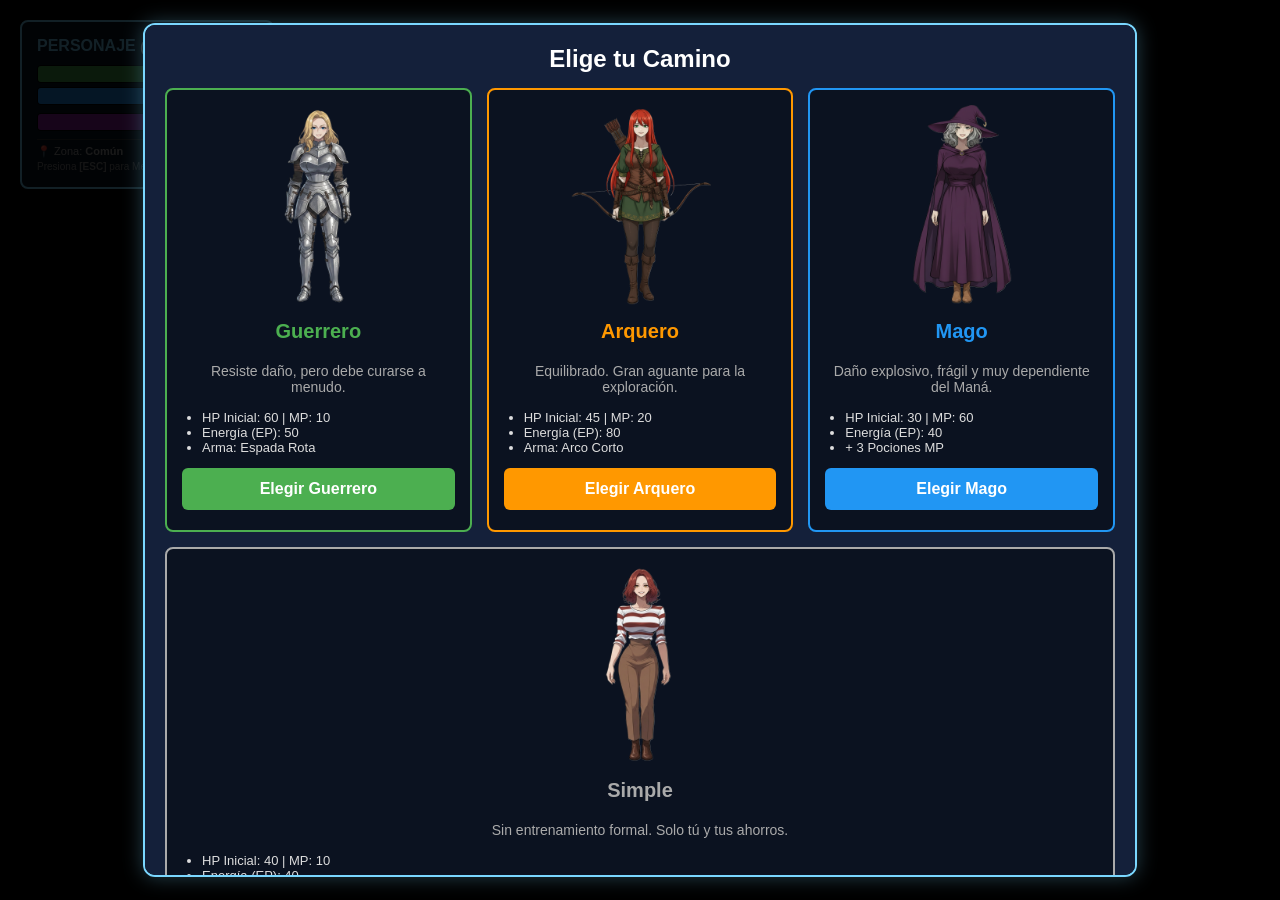
==== index.html @ 09e0833b "codigo" ====
<!DOCTYPE html>
<html lang="es">
<head>
    <meta charset="utf-8" />
    <meta name="viewport" content="width=device-width, initial-scale=1.0, maximum-scale=1.0, user-scalable=no, viewport-fit=cover" />
    <title>Mini RPG - Mundo Inmersivo</title>
    <link rel="stylesheet" href="style.css">
</head>
<body>

<div id="gameContainer">
    
    <div id="mobileControls" class="mobile-only">
        <button id="btnMobileMenu" onclick="toggleMainMenu()">☰ Menú</button>
        <div id="dpad">
            <button class="dpad-btn" id="btnUp">⬆️</button>
            <div class="dpad-mid">
                <button class="dpad-btn" id="btnLeft">⬅️</button>
                <button class="dpad-btn" id="btnRight">➡️</button>
            </div>
            <button class="dpad-btn" id="btnDown">⬇️</button>
        </div>
    </div>

    <div id="map"></div>

    <div id="floatingHud">
        <div class="hud-header">
            <span id="playerClassName">Personaje</span> <span id="playerLevel" style="color:#fff; font-size:12px;">(Lv. 1)</span>
        </div>
        <div class="bar-container">
            <div class="hp-fill" id="playerHpBar"></div>
            <div class="bar-text" id="playerHpText"></div>
        </div>
        <div class="bar-container" style="margin-bottom: 8px;">
            <div class="mp-fill" id="playerMpBar"></div>
            <div class="bar-text" id="playerMpText"></div>
        </div>
        <div class="bar-container" style="margin-bottom: 8px;">
            <div class="ep-fill" id="playerEpBar"></div>
            <div class="bar-text" id="playerEpText"></div>
        </div>
        <div style="font-size: 11px; color: #aaa; border-top: 1px solid #333; padding-top: 5px;">
            📍 Zona: <span id="mapName" style="font-weight: bold;">Común</span>
        </div>
        <div style="font-size: 10px; color: #888; margin-top: 3px;" class="desktop-only">
            Presiona <b>[ESC]</b> para Menú
        </div>
    </div>

    <div id="mainMenuModal" class="modal-overlay">
        <div class="modal-card" style="width: 450px;">
            <h2 style="margin: 0 0 15px 0; color: #fff;">⏸️ Menú Principal</h2>
            
            <div class="menu-section">
                <h3>📊 Estadísticas</h3>
                <div id="menuStats" style="font-size: 14px; line-height: 1.5;"></div>
                <div id="menuEquipment" style="margin-top: 8px; font-size: 13px; border-top: 1px dashed #4a5a80; padding-top: 8px;"></div>
            </div>

            <div class="menu-section">
                <h3>📜 Misión Actual</h3>
                <div id="quest" style="font-size: 13px;">Explora y habla con los NPCs en el mapa.</div>
            </div>

            <div class="menu-section">
                <h3>🎒 Inventario y Uso</h3>
                <div style="display: flex; gap: 5px; flex-wrap: wrap;">
                    <button onclick="usePotion()" style="flex: 1;"><img src="img/items/potion.png" class="icon"> Usar HP</button>
                    <button onclick="useManaPotion()" style="flex: 1; background: #2196f3; color: white;"><img src="img/items/mana_potion.png" class="icon"> Usar MP</button>
                    <button onclick="useEnergyPotion()" style="flex: 1; background: #9c27b0; color: white;"><img src="img/items/energy_potion.png" class="icon" style="filter: hue-rotate(280deg);"> Usar EP</button>
                </div>
                <button class="btn-success" onclick="openInventory()" style="margin-top:5px;">Abrir Inventario Completo</button>
            </div>

            <div class="menu-section">
                <h3>⚙️ Sistema</h3>
                <div style="display: flex; gap: 5px; margin-bottom: 5px; flex-wrap: wrap;">
                    <button class="btn-sys" onclick="saveGame()" style="flex: 1;">💾 Guardar</button>
                    <button class="btn-sys" onclick="loadGameBtn()" style="flex: 1;">📂 Cargar</button>
                </div>
                <div style="display: flex; gap: 5px; margin-bottom: 5px; flex-wrap: wrap;">
                    <button class="btn-sys-alt" onclick="toggleAudio()" id="btnAudio" style="flex: 1;">🔊 Sonido: ON</button>
                    <button class="btn-sys-alt desktop-only" onclick="toggleFullscreen()" style="flex: 1;">🔲 Pantalla Completa</button>
                </div>
                <button class="btn-danger" onclick="resetGame()">🗑️ Borrar Partida</button>
            </div>

            <div class="menu-section">
                <h3>📖 Registro de Eventos</h3>
                <div class="log" id="menuLog" style="height: 60px;">Bienvenido. Un mundo inmenso te aguarda.</div>
            </div>

            <button class="btn-danger" onclick="toggleMainMenu()" style="margin-top: 10px;">❌ Cerrar Menú</button>
        </div>
    </div>

    <div id="classModal" class="modal-overlay" style="z-index: 200;">
        <div class="modal-card" style="width: 950px; max-width: 95vw;">
            <h2 style="margin: 0 0 15px 0; color: #fff; font-size: 24px;">Elige tu Camino</h2>
            <div id="classContainer" style="display: flex; gap: 15px; justify-content: center; flex-wrap: wrap;">
                
                <div class="class-option class-guerrero" onclick="selectClass('Guerrero')" style="flex: 1; min-width: 200px;">
                    <img src="img/player/guerrero_select.png" alt="Guerrero" class="class-img">
                    <h3 style="color: #4caf50; margin-top: 0; font-size: 20px;">Guerrero</h3>
                    <p style="font-size: 14px; color: #aaa; margin-bottom: 15px;">Resiste daño, pero debe curarse a menudo.</p>
                    <ul style="text-align: left; font-size: 13px; color: #ddd; padding-left: 20px;">
                        <li>HP Inicial: 60 | MP: 10</li>
                        <li>Energía (EP): 50</li>
                        <li>Arma: Espada Rota</li>
                    </ul>
                    <button style="background: #4caf50; color: white; width: 100%; margin-top: 10px; font-size: 16px; padding: 12px;">Elegir Guerrero</button>
                </div>
                
                <div class="class-option class-arquero" onclick="selectClass('Arquero')" style="flex: 1; min-width: 200px;">
                    <img src="img/player/arquero_select.png" alt="Arquero" class="class-img">
                    <h3 style="color: #ff9800; margin-top: 0; font-size: 20px;">Arquero</h3>
                    <p style="font-size: 14px; color: #aaa; margin-bottom: 15px;">Equilibrado. Gran aguante para la exploración.</p>
                    <ul style="text-align: left; font-size: 13px; color: #ddd; padding-left: 20px;">
                        <li>HP Inicial: 45 | MP: 20</li>
                        <li>Energía (EP): 80</li>
                        <li>Arma: Arco Corto</li>
                    </ul>
                    <button style="background: #ff9800; color: white; width: 100%; margin-top: 10px; font-size: 16px; padding: 12px;">Elegir Arquero</button>
                </div>

                <div class="class-option class-mago" onclick="selectClass('Mago')" style="flex: 1; min-width: 200px;">
                    <img src="img/player/mago_select.png" alt="Mago" class="class-img">
                    <h3 style="color: #2196f3; margin-top: 0; font-size: 20px;">Mago</h3>
                    <p style="font-size: 14px; color: #aaa; margin-bottom: 15px;">Daño explosivo, frágil y muy dependiente del Maná.</p>
                    <ul style="text-align: left; font-size: 13px; color: #ddd; padding-left: 20px;">
                        <li>HP Inicial: 30 | MP: 60</li>
                        <li>Energía (EP): 40</li>
                        <li>+ 3 Pociones MP</li>
                    </ul>
                    <button style="background: #2196f3; color: white; width: 100%; margin-top: 10px; font-size: 16px; padding: 12px;">Elegir Mago</button>
                </div>

                <div class="class-option class-simple" onclick="selectClass('Simple')" style="flex: 1; min-width: 200px;">
                    <img src="img/player/simple_select.png" alt="Simple" class="class-img">
                    <h3 style="color: #aaaaaa; margin-top: 0; font-size: 20px;">Simple</h3>
                    <p style="font-size: 14px; color: #aaa; margin-bottom: 15px;">Sin entrenamiento formal. Solo tú y tus ahorros.</p>
                    <ul style="text-align: left; font-size: 13px; color: #ddd; padding-left: 20px;">
                        <li>HP Inicial: 40 | MP: 10</li>
                        <li>Energía (EP): 40</li>
                        <li>Ventaja: +100 Oro Inicial</li>
                        <li>Sin arma equipada</li>
                    </ul>
                    <button style="background: #aaaaaa; color: #000; width: 100%; margin-top: 10px; font-size: 16px; padding: 12px;">Elegir Simple</button>
                </div>

            </div>
        </div>
    </div>

    <div id="npcModal" class="modal-overlay" style="z-index: 1010;">
        <div class="modal-card" style="width: 450px;">
            <h2 id="npcName" style="margin: 0 0 15px 0; color: #fff; font-size: 24px;">NPC Nombre</h2>
            <div id="npcIcon" style="text-align: center; margin-bottom: 15px;"></div>
            <div class="npc-dialog-box"><p id="npcDialog" style="margin: 0; font-size: 16px; color: #ddd; font-style: italic;">"Cargando diálogo..."</p></div>
            <div style="background: #101a2b; padding: 15px; border-radius: 6px; margin-bottom: 15px; font-size: 14px; border-left: 3px solid #ffeb3b; text-align: left;">
                <b style="color: #ffeb3b;">Nueva Tarea:</b><br><span id="npcQuestDetail">Detalle de la misión generada.</span>
            </div>
            <div style="display: flex; gap: 10px; flex-wrap: wrap;">
                <button class="btn-success" onclick="acceptNPCQuest()" style="flex: 1; padding: 12px; font-size: 14px;">✔️ Aceptar Misión</button>
                <button class="btn-danger" onclick="closeNPCModal()" style="flex: 1; padding: 12px; font-size: 14px;">❌ Rechazar</button>
            </div>
        </div>
    </div>

    <div id="combatModal" class="modal-overlay" style="z-index: 1000;">
        <div class="modal-card" id="combatCard">
            <div id="combatContainer" style="display: flex; justify-content: space-between; align-items: center; margin-bottom: 15px;">
                
                <div class="combat-entity" style="width: 40%; text-align: center; background: #0b1220; padding: 15px; border-radius: 8px; border: 2px solid var(--accent);">
                    <h3 id="combatPlayerName" style="margin: 0 0 10px 0; color: var(--accent); text-transform: uppercase; font-size: 20px;">Héroe</h3>
                    <img id="combatPlayerImg" src="" class="combat-img">
                    <div class="bar-container" style="height: 20px;">
                        <div class="hp-fill" id="combatPlayerHpBar"></div>
                        <div class="bar-text" id="combatPlayerHpText" style="line-height: 20px; font-size: 13px;"></div>
                    </div>
                    <div class="bar-container" style="height: 20px; margin-top: 8px;">
                        <div class="mp-fill" id="combatPlayerMpBar"></div>
                        <div class="bar-text" id="combatPlayerMpText" style="line-height: 20px; font-size: 13px;"></div>
                    </div>
                    <div class="bar-container" style="height: 20px; margin-top: 8px;">
                        <div class="ep-fill" id="combatPlayerEpBar"></div>
                        <div class="bar-text" id="combatPlayerEpText" style="line-height: 20px; font-size: 13px;"></div>
                    </div>
                </div>

                <div class="combat-vs" style="font-size: 40px; font-weight: 900; color: #ffeb3b; text-shadow: 0 0 15px #f44336, 0 0 5px #000; width: 15%; text-align: center;">VS</div>

                <div class="combat-entity" style="width: 40%; text-align: center; background: #0b1220; padding: 15px; border-radius: 8px; border: 2px solid #f44336;">
                    <h3 id="modalName" style="margin: 0 0 10px 0; color: #f44336; text-transform: uppercase; font-size: 20px;">Enemigo</h3>
                    <img id="modalImg" src="" class="combat-img">
                    <div class="bar-container" style="height: 20px;">
                        <div class="hp-fill" id="enemyHpBar"></div>
                        <div class="bar-text" id="enemyHpText" style="line-height: 20px; font-size: 13px;"></div>
                    </div>
                    <div style="margin-top: 10px; font-size: 15px; color: #ccc; font-weight: bold;">
                        Atk: <span id="enemyAtk"></span> | Def: <span id="enemyDef"></span>
                    </div>
                    <div style="margin-top: 5px; font-size: 13px; color: #ffeb3b; min-height: 18px;" id="enemyTraitDisplay"></div>
                </div>
            </div>

            <div style="height: 80px; font-size: 14px; color: #fff; margin-bottom: 15px; background: #000; padding: 10px; border-radius: 6px; border: 1px solid #333; overflow-y: auto; text-align: left; line-height: 1.5;" id="modalLog"></div>
            
            <div id="combatActions" class="combat-actions" style="gap: 10px;"></div>

        </div>
    </div>

    <div id="shopModal" class="modal-overlay" style="z-index: 1010;">
        <div class="modal-card" style="width: 700px; max-width: 95vw;">
            <h2 style="margin: 0 0 15px 0; color: #fff;">🏪 Mercader <span id="shopTier"></span></h2>
            
            <div class="shop-tabs">
                <button id="tabBuy" onclick="switchShopTab('buy')" class="active-tab">Comprar</button>
                <button id="tabSell" onclick="switchShopTab('sell')">Vender Botín</button>
            </div>

            <div id="shopContentBuy" class="large-item-grid" style="max-height: 50vh; overflow-y: auto; margin-bottom: 15px; padding-right: 5px;"></div>
            <div id="shopContentSell" class="large-item-grid" style="max-height: 50vh; overflow-y: auto; margin-bottom: 15px; display: none; padding-right: 5px;"></div>
            
            <button class="btn-danger" onclick="closeShop()">Salir de la tienda</button>
        </div>
    </div>

    <div id="invModal" class="modal-overlay" style="z-index: 1020;">
        <div class="modal-card" style="width: 700px; max-width: 95vw;">
            <h2 style="margin: 0 0 15px 0; color: #fff;">🎒 Inventario</h2>
            
            <div id="invContainer" style="display: flex; gap: 15px; text-align: left; flex-direction: column;">
                <div style="background: #0b1220; padding: 12px; border-radius: 8px; border: 1px solid #14203a;">
                    <h3 style="color:var(--accent); margin-top:0; font-size:16px;">🗡️ Equipado</h3>
                    <div id="invEquipped" class="large-item-grid"></div>
                </div>
                
                <div style="background: #0b1220; padding: 12px; border-radius: 8px; border: 1px solid #14203a;">
                    <h3 style="color:var(--accent); margin-top:0; font-size:16px;">📦 En Mochila</h3>
                    <div id="invBag" class="large-item-grid" style="max-height: 40vh; overflow-y: auto; padding-right: 5px;"></div>
                </div>
            </div>

            <button class="btn-danger" onclick="closeInventory()" style="margin-top: 15px;">Cerrar Inventario</button>
        </div>
    </div>

</div>

<script src="script.js"></script>
</body>
</html>
---- style.css ----
:root { --bg: #000; --panel: #0f1a2a; --accent: #7ad7ff; --text: #e6f2ff; }
body { margin: 0; padding: 0; font-family: 'Segoe UI', Tahoma, Geneva, Verdana, sans-serif; background: var(--bg); color: var(--text); overflow: hidden; height: 100vh; height: calc(var(--vh, 1vh) * 100); }

#gameContainer { position: relative; width: 100vw; height: 100vh; height: calc(var(--vh, 1vh) * 100); background: #000; overflow: hidden; }

#map { display: grid; gap: 2px; background: #000; width: 100%; height: 100%; overflow: hidden; scroll-behavior: smooth; align-content: start; justify-content: start; }

#floatingHud { position: absolute; top: 20px; left: 20px; background: rgba(15, 26, 42, 0.85); padding: 15px; border-radius: 8px; border: 2px solid var(--accent); width: 220px; z-index: 10; box-shadow: 0 4px 15px rgba(0,0,0,0.8); pointer-events: none; }
.hud-header { color: var(--accent); font-weight: bold; margin-bottom: 10px; font-size: 16px; text-transform: uppercase; }

/* Ocultamos esto porque ya no lo usamos (se reemplaza por NPCs en el mapa) */
#contextActionBar { display: none !important; }

.menu-section { background: #0b1220; padding: 12px; border-radius: 6px; margin-bottom: 10px; text-align: left; }
.menu-section h3 { margin: 0 0 10px 0; color: var(--accent); font-size: 14px; border-bottom: 1px solid #14203a; padding-bottom: 5px; }

.tile { width: 512px; height: 512px; border-radius: 8px; display: flex; align-items: center; justify-content: center; position: relative; transition: background-color 0.2s; }
.tile img { width: 100%; height: 100%; object-fit: contain; image-rendering: pixelated; display: block; z-index: 2; cursor: pointer; }

.grass { background-image: url('img/tiles/tile_grass.png'); background-color: #184b20; background-size: cover; image-rendering: pixelated; }
.water { background-image: url('img/tiles/tile_water.png'); background-color: #10304a; background-size: cover; image-rendering: pixelated; }
.path { background-image: url('img/tiles/tile_path.png'); background-color: #5d4037; background-size: cover; image-rendering: pixelated; }
.wall { background-image: url('img/tiles/tile_wall.png'), url('img/tiles/tile_grass.png'); background-color: #444; background-size: cover; image-rendering: pixelated; }
.gate { background-image: url('img/tiles/tile_wall.png'); background-color: #9c27b0; filter: hue-rotate(280deg) brightness(1.5); background-size: cover; image-rendering: pixelated; box-shadow: 0 0 15px #9c27b0 inset; }

.city { background-color: #4a5a80; background-image: url('img/tiles/tile_city.png'), url('img/tiles/tile_path.png'); background-size: 200% 200%, cover; image-rendering: pixelated; border-radius: 0; }
.city-tl { background-position: 0% 0%, center; }
.city-tr { background-position: 100% 0%, center; }
.city-bl { background-position: 0% 100%, center; }
.city-br { background-position: 100% 100%, center; }

.fog { background: #03070d !important; background-image: none !important; box-shadow: inset 0 0 8px rgba(0,0,0,0.8) !important; border: 1px solid #060a12; pointer-events: none; }

.color-comun { color: #aaaaaa; } .color-pococomun { color: #4caf50; } .color-raro { color: #2196f3; }
.color-epico { color: #9c27b0; } .color-legendario { color: #ff9800; } .color-mitico { color: #ffeb3b; }

button { width: 100%; background: var(--accent); border: none; padding: 8px; border-radius: 6px; cursor: pointer; font-weight: bold; color: #05101f; margin-bottom: 5px; transition: 0.2s; display: flex; align-items: center; justify-content: center; gap: 6px; }
button:hover:not(:disabled) { filter: brightness(1.2); }
button:disabled { background: #334; color: #667; cursor: not-allowed; opacity: 0.6; }
.btn-sys { background: #4a5a80; color: white; }
.btn-sys-alt { background: #5a7090; color: white; }
.btn-danger { background: #e55353; color: white; }
.btn-magic { background: #ab47bc; color: white; }
.btn-success { background: #4caf50; color: white; }
.btn-skill { background: #ff9800; color: white; } /* NUEVO: Para habilidades que gastan EP */

.log { height: 80px; overflow-y: auto; background: #000; padding: 8px; font-size: 12px; border-radius: 6px; color: #aaa; }
.stat-bonus { color: #4caf50; font-weight: bold; }
.stat-magic { color: #2196f3; font-weight: bold; }
.icon { width: 16px; height: 16px; object-fit: contain; image-rendering: pixelated; vertical-align: middle; }

.bar-container { width: 100%; height: 16px; background: #223; border-radius: 4px; overflow: hidden; border: 1px solid #000; position: relative; margin-top: 4px; }
.hp-fill { height: 100%; background: #4caf50; transition: width 0.3s ease, background-color 0.3s ease; }
.mp-fill { height: 100%; background: #2196f3; transition: width 0.3s ease; }
.ep-fill { height: 100%; background: #9c27b0; transition: width 0.3s ease; } 
.bar-text { position: absolute; width: 100%; text-align: center; top: 0; left: 0; font-size: 11px; font-weight: bold; color: white; line-height: 16px; text-shadow: 1px 1px 2px #000; }

.modal-overlay { position: fixed; top: 0; left: 0; width: 100vw; height: 100vh; height: calc(var(--vh, 1vh) * 100); background: rgba(0,0,0,0.85); display: none; align-items: center; justify-content: center; z-index: 100; overflow: hidden; }
.modal-card { background: #14203a; padding: 20px; border-radius: 12px; text-align: center; width: 320px; max-height: 90vh; overflow-y: auto; border: 2px solid var(--accent); box-shadow: 0 0 20px rgba(122, 215, 255, 0.3); }

.npc-dialog-box { background: #0b1220; border: 1px solid #4a5a80; padding: 15px; border-radius: 8px; text-align: left; margin-bottom: 15px; position: relative; }
.npc-dialog-box::before { content: ''; position: absolute; top: -10px; left: 20px; border-width: 0 10px 10px 10px; border-style: solid; border-color: transparent transparent #0b1220 transparent; }

.shop-item { background: #0b1220; padding: 8px; margin-bottom: 8px; border-radius: 6px; text-align: left; font-size: 13px; display: flex; justify-content: space-between; align-items: center;}
.shop-item button { width: auto; padding: 5px 10px; margin: 0; font-size: 12px; }

/* ================== CUADRÍCULA DE ÍCONOS GRANDES ================== */
.large-item-grid {
    display: grid;
    grid-template-columns: repeat(auto-fill, minmax(140px, 1fr));
    gap: 15px;
    align-items: stretch;
}

.large-item-grid h4, .large-item-grid p {
    grid-column: 1 / -1;
}

.large-item-grid .shop-item {
    flex-direction: column;
    justify-content: space-between;
    align-items: center;
    text-align: center;
    margin-bottom: 0; 
    padding: 15px;
    border: 1px solid #1a2a45;
    transition: transform 0.2s, border-color 0.2s, box-shadow 0.2s;
}

.large-item-grid .shop-item:hover {
    transform: translateY(-3px);
    border-color: var(--accent);
    box-shadow: 0 5px 15px rgba(122, 215, 255, 0.2);
}

.large-item-grid .shop-item > div {
    display: flex;
    flex-direction: column;
    align-items: center;
    width: 100%;
}

.large-item-grid .shop-item img.icon {
    width: 72px;
    height: 72px;
    margin-bottom: 12px;
    filter: drop-shadow(0 4px 5px rgba(0,0,0,0.8));
}

.large-item-grid .shop-item button {
    width: 100%;
    margin-top: 12px;
    padding: 10px;
    font-size: 14px;
}
/* ===================================================================== */

.combat-actions { display: grid; grid-template-columns: 1fr 1fr; gap: 10px; margin-top: 10px; }
.combat-actions button { margin-bottom: 0; font-size: 16px; padding: 12px; }

/* ================== PESTAÑAS DE TIENDA ================== */
.shop-tabs { display: flex; gap: 5px; margin-bottom: 15px; }
.shop-tabs button { background: #14203a; color: #888; width: 50%; font-size: 14px; padding: 10px; border-radius: 6px; box-shadow: inset 0 0 5px #000; margin-bottom: 0;}
.shop-tabs button.active-tab { background: var(--accent); color: #05101f; box-shadow: none; }

::-webkit-scrollbar { width: 10px; height: 10px; }
::-webkit-scrollbar-track { background: #0b1220; border-radius: 4px; }
::-webkit-scrollbar-thumb { background: #4a5a80; border-radius: 4px; }
::-webkit-scrollbar-thumb:hover { background: var(--accent); }

@keyframes flashDamage { 0% { filter: brightness(1); transform: scale(1); } 50% { filter: brightness(0.5) sepia(1) hue-rotate(-50deg) saturate(5); transform: scale(0.9); } 100% { filter: brightness(1); transform: scale(1); } }
@keyframes flashHeal { 0% { filter: brightness(1); transform: scale(1); } 50% { filter: brightness(1.5) sepia(1) hue-rotate(90deg) saturate(5); transform: scale(1.1); } 100% { filter: brightness(1); transform: scale(1); } }
@keyframes shakeScreen { 0% { transform: translate(1px, 1px) rotate(0deg); } 20% { transform: translate(-3px, 0px) rotate(1deg); } 40% { transform: translate(3px, 2px) rotate(0deg); } 60% { transform: translate(-3px, 1px) rotate(0deg); } 80% { transform: translate(-1px, -1px) rotate(1deg); } 100% { transform: translate(0px, 0px) rotate(0deg); } }

.anim-damage { animation: flashDamage 0.3s ease; }
.anim-heal { animation: flashHeal 0.4s ease; }
.anim-shake { animation: shakeScreen 0.3s ease; }

.class-option { background: #0b1220; padding: 15px; border-radius: 8px; flex: 1; text-align: center; cursor: pointer; transition: 0.2s; border: 2px solid transparent; }
.class-option:hover { transform: translateY(-5px); box-shadow: 0 5px 15px rgba(0,0,0,0.5); }
.class-guerrero { border-color: #4caf50; }
.class-arquero { border-color: #ff9800; } 
.class-mago { border-color: #2196f3; }
.class-simple { border-color: #aaaaaa; } 

#combatCard { width: 950px; }

.class-img, .combat-img {
    width: 100% !important;
    max-width: 200px !important;  
    height: 200px !important;     
    object-fit: contain !important; 
    display: block !important;
    margin: 0 auto 15px auto !important;
    image-rendering: auto !important; 
    transition: transform 0.1s;
}

#npcIcon img {
    width: 100% !important;
    max-width: 180px !important;
    height: 180px !important;
    object-fit: contain !important;
}

/* =========================================
   ADAPTACIÓN RESPONSIVE Y MÓVIL
   ========================================= */
.mobile-only { display: none; }

@media (max-width: 768px) {
    .mobile-only { display: block; }
    .desktop-only { display: none !important; }

    .class-img, .combat-img { max-width: 120px !important; height: 120px !important; }
    #npcIcon img { max-width: 120px !important; height: 120px !important; }

    #dpad {
        position: absolute; bottom: 70px; right: 40px;  
        display: flex; flex-direction: column; align-items: center; z-index: 50;
    }
    .dpad-mid { display: flex; gap: 60px; margin: 8px 0; }
    .dpad-btn {
        width: 60px; height: 60px; border-radius: 50%;
        background: rgba(15, 26, 42, 0.85); border: 2px solid var(--accent);
        font-size: 28px; display: flex; justify-content: center; align-items: center;
        padding: 0; margin: 0; box-shadow: 0 4px 10px rgba(0,0,0,0.8);
        backdrop-filter: blur(3px); color: white; touch-action: manipulation;
    }
    .dpad-btn:active { background: rgba(122, 215, 255, 0.5); transform: scale(0.95); }

    #btnMobileMenu {
        position: absolute; top: 20px; right: 20px; z-index: 50; width: auto;
        padding: 12px 18px; background: rgba(15, 26, 42, 0.9); border: 2px solid var(--accent);
        border-radius: 8px; color: var(--accent); font-weight: bold;
        box-shadow: 0 4px 15px rgba(0,0,0,0.8); font-size: 16px; margin: 0;
    }

    #floatingHud {
        transform: scale(0.8); transform-origin: top left;
        top: 15px; left: 15px; width: 190px;
    }

    .modal-card { width: 95% !important; padding: 15px; }
    #classContainer { flex-direction: column !important; gap: 10px; }
    .class-option { padding: 10px; }

    #combatContainer { flex-direction: column !important; gap: 10px; }
    .combat-entity { width: 100% !important; padding: 10px !important; box-sizing: border-box; }
    .combat-vs { font-size: 24px !important; margin: 5px 0 !important; }
    
    .combat-actions { grid-template-columns: 1fr; gap: 8px; }
    .combat-actions button { font-size: 16px; padding: 15px; }

    #invContainer:not(.large-item-grid) { flex-direction: column !important; }
    
    .shop-item:not(.large-item-grid .shop-item) {
        flex-direction: column; align-items: flex-start; gap: 8px;
    }
    .shop-item:not(.large-item-grid .shop-item) button { width: 100%; padding: 10px; }
}
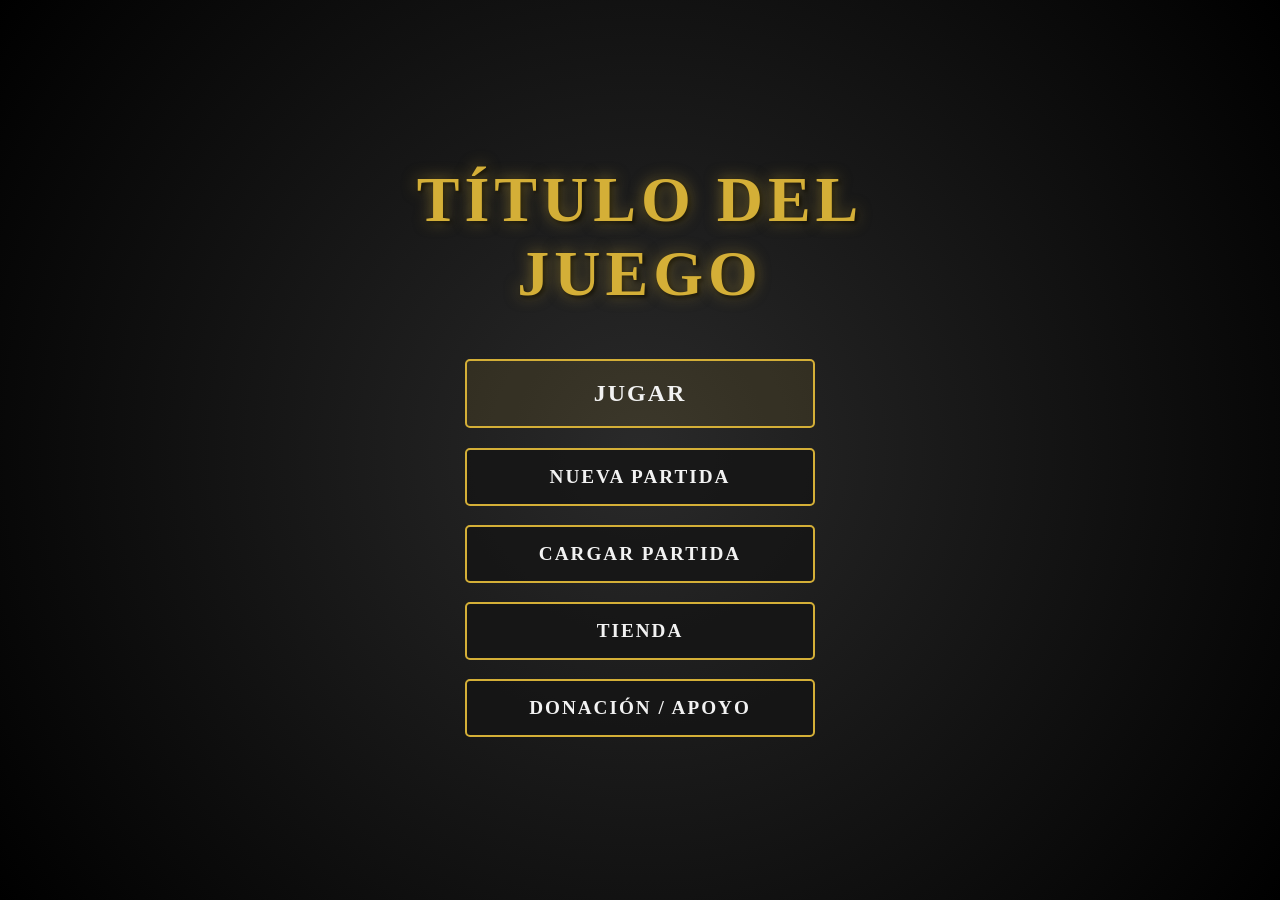
==== commit 2de7af87: "landing page" ====
--- a/index.html
+++ b/index.html
@@ -1,255 +1,80 @@
 <!DOCTYPE html>
 <html lang="es">
 <head>
-    <meta charset="utf-8" />
-    <meta name="viewport" content="width=device-width, initial-scale=1.0, maximum-scale=1.0, user-scalable=no, viewport-fit=cover" />
-    <title>Mini RPG - Mundo Inmersivo</title>
-    <link rel="stylesheet" href="style.css">
+    <meta charset="UTF-8">
+    <meta name="viewport" content="width=device-width, initial-scale=1.0">
+    <title>Menú Principal - RPG</title>
+    <link rel="stylesheet" href="landing.css">
 </head>
 <body>
+    <main class="main-menu-container">
+        <header class="menu-header">
+            <h1 class="game-title">TÍTULO DEL JUEGO</h1>
+        </header>
 
-<div id="gameContainer">
-    
-    <div id="mobileControls" class="mobile-only">
-        <button id="btnMobileMenu" onclick="toggleMainMenu()">☰ Menú</button>
-        <div id="dpad">
-            <button class="dpad-btn" id="btnUp">⬆️</button>
-            <div class="dpad-mid">
-                <button class="dpad-btn" id="btnLeft">⬅️</button>
-                <button class="dpad-btn" id="btnRight">➡️</button>
-            </div>
-            <button class="dpad-btn" id="btnDown">⬇️</button>
-        </div>
-    </div>
+        <nav class="menu-buttons">
+            <button id="btn-jugar" class="btn primary-btn">JUGAR</button>
+            <button id="btn-nueva-partida" class="btn">NUEVA PARTIDA</button>
+            <button id="btn-cargar-partida" class="btn">CARGAR PARTIDA</button>
+            <button id="btn-tienda" class="btn">TIENDA</button>
+            
+            <a href="https://link.mercadopago.com/MIJUEGO" target="_blank" class="btn link-btn">DONACIÓN / APOYO</a>
+        </nav>
+    </main>
 
-    <div id="map"></div>
-
-    <div id="floatingHud">
-        <div class="hud-header">
-            <span id="playerClassName">Personaje</span> <span id="playerLevel" style="color:#fff; font-size:12px;">(Lv. 1)</span>
-        </div>
-        <div class="bar-container">
-            <div class="hp-fill" id="playerHpBar"></div>
-            <div class="bar-text" id="playerHpText"></div>
-        </div>
-        <div class="bar-container" style="margin-bottom: 8px;">
-            <div class="mp-fill" id="playerMpBar"></div>
-            <div class="bar-text" id="playerMpText"></div>
-        </div>
-        <div class="bar-container" style="margin-bottom: 8px;">
-            <div class="ep-fill" id="playerEpBar"></div>
-            <div class="bar-text" id="playerEpText"></div>
-        </div>
-        <div style="font-size: 11px; color: #aaa; border-top: 1px solid #333; padding-top: 5px;">
-            📍 Zona: <span id="mapName" style="font-weight: bold;">Común</span>
-        </div>
-        <div style="font-size: 10px; color: #888; margin-top: 3px;" class="desktop-only">
-            Presiona <b>[ESC]</b> para Menú
-        </div>
-    </div>
-
-    <div id="mainMenuModal" class="modal-overlay">
-        <div class="modal-card" style="width: 450px;">
-            <h2 style="margin: 0 0 15px 0; color: #fff;">⏸️ Menú Principal</h2>
+    <div id="modal-cargar" class="modal hidden">
+        <div class="modal-content">
+            <h2>Cargar Partida</h2>
+            <p>Sube tu archivo JSON de guardado para continuar tu aventura.</p>
             
-            <div class="menu-section">
-                <h3>📊 Estadísticas</h3>
-                <div id="menuStats" style="font-size: 14px; line-height: 1.5;"></div>
-                <div id="menuEquipment" style="margin-top: 8px; font-size: 13px; border-top: 1px dashed #4a5a80; padding-top: 8px;"></div>
+            <div class="upload-container">
+                <input type="file" id="input-archivo-partida" accept=".json">
             </div>
 
-            <div class="menu-section">
-                <h3>📜 Misión Actual</h3>
-                <div id="quest" style="font-size: 13px;">Explora y habla con los NPCs en el mapa.</div>
-            </div>
-
-            <div class="menu-section">
-                <h3>🎒 Inventario y Uso</h3>
-                <div style="display: flex; gap: 5px; flex-wrap: wrap;">
-                    <button onclick="usePotion()" style="flex: 1;"><img src="img/items/potion.png" class="icon"> Usar HP</button>
-                    <button onclick="useManaPotion()" style="flex: 1; background: #2196f3; color: white;"><img src="img/items/mana_potion.png" class="icon"> Usar MP</button>
-                    <button onclick="useEnergyPotion()" style="flex: 1; background: #9c27b0; color: white;"><img src="img/items/energy_potion.png" class="icon" style="filter: hue-rotate(280deg);"> Usar EP</button>
-                </div>
-                <button class="btn-success" onclick="openInventory()" style="margin-top:5px;">Abrir Inventario Completo</button>
-            </div>
-
-            <div class="menu-section">
-                <h3>⚙️ Sistema</h3>
-                <div style="display: flex; gap: 5px; margin-bottom: 5px; flex-wrap: wrap;">
-                    <button class="btn-sys" onclick="saveGame()" style="flex: 1;">💾 Guardar</button>
-                    <button class="btn-sys" onclick="loadGameBtn()" style="flex: 1;">📂 Cargar</button>
-                </div>
-                <div style="display: flex; gap: 5px; margin-bottom: 5px; flex-wrap: wrap;">
-                    <button class="btn-sys-alt" onclick="toggleAudio()" id="btnAudio" style="flex: 1;">🔊 Sonido: ON</button>
-                    <button class="btn-sys-alt desktop-only" onclick="toggleFullscreen()" style="flex: 1;">🔲 Pantalla Completa</button>
-                </div>
-                <button class="btn-danger" onclick="resetGame()">🗑️ Borrar Partida</button>
-            </div>
-
-            <div class="menu-section">
-                <h3>📖 Registro de Eventos</h3>
-                <div class="log" id="menuLog" style="height: 60px;">Bienvenido. Un mundo inmenso te aguarda.</div>
-            </div>
-
-            <button class="btn-danger" onclick="toggleMainMenu()" style="margin-top: 10px;">❌ Cerrar Menú</button>
-        </div>
-    </div>
-
-    <div id="classModal" class="modal-overlay" style="z-index: 200;">
-        <div class="modal-card" style="width: 950px; max-width: 95vw;">
-            <h2 style="margin: 0 0 15px 0; color: #fff; font-size: 24px;">Elige tu Camino</h2>
-            <div id="classContainer" style="display: flex; gap: 15px; justify-content: center; flex-wrap: wrap;">
-                
-                <div class="class-option class-guerrero" onclick="selectClass('Guerrero')" style="flex: 1; min-width: 200px;">
-                    <img src="img/player/guerrero_select.png" alt="Guerrero" class="class-img">
-                    <h3 style="color: #4caf50; margin-top: 0; font-size: 20px;">Guerrero</h3>
-                    <p style="font-size: 14px; color: #aaa; margin-bottom: 15px;">Resiste daño, pero debe curarse a menudo.</p>
-                    <ul style="text-align: left; font-size: 13px; color: #ddd; padding-left: 20px;">
-                        <li>HP Inicial: 60 | MP: 10</li>
-                        <li>Energía (EP): 50</li>
-                        <li>Arma: Espada Rota</li>
-                    </ul>
-                    <button style="background: #4caf50; color: white; width: 100%; margin-top: 10px; font-size: 16px; padding: 12px;">Elegir Guerrero</button>
-                </div>
-                
-                <div class="class-option class-arquero" onclick="selectClass('Arquero')" style="flex: 1; min-width: 200px;">
-                    <img src="img/player/arquero_select.png" alt="Arquero" class="class-img">
-                    <h3 style="color: #ff9800; margin-top: 0; font-size: 20px;">Arquero</h3>
-                    <p style="font-size: 14px; color: #aaa; margin-bottom: 15px;">Equilibrado. Gran aguante para la exploración.</p>
-                    <ul style="text-align: left; font-size: 13px; color: #ddd; padding-left: 20px;">
-                        <li>HP Inicial: 45 | MP: 20</li>
-                        <li>Energía (EP): 80</li>
-                        <li>Arma: Arco Corto</li>
-                    </ul>
-                    <button style="background: #ff9800; color: white; width: 100%; margin-top: 10px; font-size: 16px; padding: 12px;">Elegir Arquero</button>
-                </div>
-
-                <div class="class-option class-mago" onclick="selectClass('Mago')" style="flex: 1; min-width: 200px;">
-                    <img src="img/player/mago_select.png" alt="Mago" class="class-img">
-                    <h3 style="color: #2196f3; margin-top: 0; font-size: 20px;">Mago</h3>
-                    <p style="font-size: 14px; color: #aaa; margin-bottom: 15px;">Daño explosivo, frágil y muy dependiente del Maná.</p>
-                    <ul style="text-align: left; font-size: 13px; color: #ddd; padding-left: 20px;">
-                        <li>HP Inicial: 30 | MP: 60</li>
-                        <li>Energía (EP): 40</li>
-                        <li>+ 3 Pociones MP</li>
-                    </ul>
-                    <button style="background: #2196f3; color: white; width: 100%; margin-top: 10px; font-size: 16px; padding: 12px;">Elegir Mago</button>
-                </div>
-
-                <div class="class-option class-simple" onclick="selectClass('Simple')" style="flex: 1; min-width: 200px;">
-                    <img src="img/player/simple_select.png" alt="Simple" class="class-img">
-                    <h3 style="color: #aaaaaa; margin-top: 0; font-size: 20px;">Simple</h3>
-                    <p style="font-size: 14px; color: #aaa; margin-bottom: 15px;">Sin entrenamiento formal. Solo tú y tus ahorros.</p>
-                    <ul style="text-align: left; font-size: 13px; color: #ddd; padding-left: 20px;">
-                        <li>HP Inicial: 40 | MP: 10</li>
-                        <li>Energía (EP): 40</li>
-                        <li>Ventaja: +100 Oro Inicial</li>
-                        <li>Sin arma equipada</li>
-                    </ul>
-                    <button style="background: #aaaaaa; color: #000; width: 100%; margin-top: 10px; font-size: 16px; padding: 12px;">Elegir Simple</button>
-                </div>
-
+            <div class="modal-actions">
+                <button id="btn-procesar-carga" class="btn modal-btn">Importar e Iniciar</button>
+                <button id="btn-cerrar-cargar" class="btn close-btn">Cancelar</button>
             </div>
         </div>
     </div>
 
-    <div id="npcModal" class="modal-overlay" style="z-index: 1010;">
-        <div class="modal-card" style="width: 450px;">
-            <h2 id="npcName" style="margin: 0 0 15px 0; color: #fff; font-size: 24px;">NPC Nombre</h2>
-            <div id="npcIcon" style="text-align: center; margin-bottom: 15px;"></div>
-            <div class="npc-dialog-box"><p id="npcDialog" style="margin: 0; font-size: 16px; color: #ddd; font-style: italic;">"Cargando diálogo..."</p></div>
-            <div style="background: #101a2b; padding: 15px; border-radius: 6px; margin-bottom: 15px; font-size: 14px; border-left: 3px solid #ffeb3b; text-align: left;">
-                <b style="color: #ffeb3b;">Nueva Tarea:</b><br><span id="npcQuestDetail">Detalle de la misión generada.</span>
+    <div id="modal-tienda" class="modal hidden">
+        <div class="modal-content shop-content">
+            <h2>Tienda del Juego</h2>
+            
+            <div class="shop-categories-grid">
+                <div class="shop-item">
+                    <h3>Skins de personaje</h3>
+                    <button class="btn buy-btn">Próximamente</button>
+                </div>
+                <div class="shop-item">
+                    <h3>Armas</h3>
+                    <button class="btn buy-btn">Próximamente</button>
+                </div>
+                <div class="shop-item">
+                    <h3>Equipo</h3>
+                    <button class="btn buy-btn">Próximamente</button>
+                </div>
+                <div class="shop-item">
+                    <h3>Oro</h3>
+                    <button class="btn buy-btn">Próximamente</button>
+                </div>
+                <div class="shop-item">
+                    <h3>Experiencia</h3>
+                    <button class="btn buy-btn">Próximamente</button>
+                </div>
+                <div class="shop-item">
+                    <h3>Skins de mapa</h3>
+                    <button class="btn buy-btn">Próximamente</button>
+                </div>
             </div>
-            <div style="display: flex; gap: 10px; flex-wrap: wrap;">
-                <button class="btn-success" onclick="acceptNPCQuest()" style="flex: 1; padding: 12px; font-size: 14px;">✔️ Aceptar Misión</button>
-                <button class="btn-danger" onclick="closeNPCModal()" style="flex: 1; padding: 12px; font-size: 14px;">❌ Rechazar</button>
+
+            <div class="modal-actions">
+                <button id="btn-cerrar-tienda" class="btn close-btn">Volver al menú principal</button>
             </div>
         </div>
     </div>
 
-    <div id="combatModal" class="modal-overlay" style="z-index: 1000;">
-        <div class="modal-card" id="combatCard">
-            <div id="combatContainer" style="display: flex; justify-content: space-between; align-items: center; margin-bottom: 15px;">
-                
-                <div class="combat-entity" style="width: 40%; text-align: center; background: #0b1220; padding: 15px; border-radius: 8px; border: 2px solid var(--accent);">
-                    <h3 id="combatPlayerName" style="margin: 0 0 10px 0; color: var(--accent); text-transform: uppercase; font-size: 20px;">Héroe</h3>
-                    <img id="combatPlayerImg" src="" class="combat-img">
-                    <div class="bar-container" style="height: 20px;">
-                        <div class="hp-fill" id="combatPlayerHpBar"></div>
-                        <div class="bar-text" id="combatPlayerHpText" style="line-height: 20px; font-size: 13px;"></div>
-                    </div>
-                    <div class="bar-container" style="height: 20px; margin-top: 8px;">
-                        <div class="mp-fill" id="combatPlayerMpBar"></div>
-                        <div class="bar-text" id="combatPlayerMpText" style="line-height: 20px; font-size: 13px;"></div>
-                    </div>
-                    <div class="bar-container" style="height: 20px; margin-top: 8px;">
-                        <div class="ep-fill" id="combatPlayerEpBar"></div>
-                        <div class="bar-text" id="combatPlayerEpText" style="line-height: 20px; font-size: 13px;"></div>
-                    </div>
-                </div>
-
-                <div class="combat-vs" style="font-size: 40px; font-weight: 900; color: #ffeb3b; text-shadow: 0 0 15px #f44336, 0 0 5px #000; width: 15%; text-align: center;">VS</div>
-
-                <div class="combat-entity" style="width: 40%; text-align: center; background: #0b1220; padding: 15px; border-radius: 8px; border: 2px solid #f44336;">
-                    <h3 id="modalName" style="margin: 0 0 10px 0; color: #f44336; text-transform: uppercase; font-size: 20px;">Enemigo</h3>
-                    <img id="modalImg" src="" class="combat-img">
-                    <div class="bar-container" style="height: 20px;">
-                        <div class="hp-fill" id="enemyHpBar"></div>
-                        <div class="bar-text" id="enemyHpText" style="line-height: 20px; font-size: 13px;"></div>
-                    </div>
-                    <div style="margin-top: 10px; font-size: 15px; color: #ccc; font-weight: bold;">
-                        Atk: <span id="enemyAtk"></span> | Def: <span id="enemyDef"></span>
-                    </div>
-                    <div style="margin-top: 5px; font-size: 13px; color: #ffeb3b; min-height: 18px;" id="enemyTraitDisplay"></div>
-                </div>
-            </div>
-
-            <div style="height: 80px; font-size: 14px; color: #fff; margin-bottom: 15px; background: #000; padding: 10px; border-radius: 6px; border: 1px solid #333; overflow-y: auto; text-align: left; line-height: 1.5;" id="modalLog"></div>
-            
-            <div id="combatActions" class="combat-actions" style="gap: 10px;"></div>
-
-        </div>
-    </div>
-
-    <div id="shopModal" class="modal-overlay" style="z-index: 1010;">
-        <div class="modal-card" style="width: 700px; max-width: 95vw;">
-            <h2 style="margin: 0 0 15px 0; color: #fff;">🏪 Mercader <span id="shopTier"></span></h2>
-            
-            <div class="shop-tabs">
-                <button id="tabBuy" onclick="switchShopTab('buy')" class="active-tab">Comprar</button>
-                <button id="tabSell" onclick="switchShopTab('sell')">Vender Botín</button>
-            </div>
-
-            <div id="shopContentBuy" class="large-item-grid" style="max-height: 50vh; overflow-y: auto; margin-bottom: 15px; padding-right: 5px;"></div>
-            <div id="shopContentSell" class="large-item-grid" style="max-height: 50vh; overflow-y: auto; margin-bottom: 15px; display: none; padding-right: 5px;"></div>
-            
-            <button class="btn-danger" onclick="closeShop()">Salir de la tienda</button>
-        </div>
-    </div>
-
-    <div id="invModal" class="modal-overlay" style="z-index: 1020;">
-        <div class="modal-card" style="width: 700px; max-width: 95vw;">
-            <h2 style="margin: 0 0 15px 0; color: #fff;">🎒 Inventario</h2>
-            
-            <div id="invContainer" style="display: flex; gap: 15px; text-align: left; flex-direction: column;">
-                <div style="background: #0b1220; padding: 12px; border-radius: 8px; border: 1px solid #14203a;">
-                    <h3 style="color:var(--accent); margin-top:0; font-size:16px;">🗡️ Equipado</h3>
-                    <div id="invEquipped" class="large-item-grid"></div>
-                </div>
-                
-                <div style="background: #0b1220; padding: 12px; border-radius: 8px; border: 1px solid #14203a;">
-                    <h3 style="color:var(--accent); margin-top:0; font-size:16px;">📦 En Mochila</h3>
-                    <div id="invBag" class="large-item-grid" style="max-height: 40vh; overflow-y: auto; padding-right: 5px;"></div>
-                </div>
-            </div>
-
-            <button class="btn-danger" onclick="closeInventory()" style="margin-top: 15px;">Cerrar Inventario</button>
-        </div>
-    </div>
-
-</div>
-
-<script src="script.js"></script>
+    <script src="landing.js"></script>
 </body>
-</html>+</html>
--- a/landing.css
+++ b/landing.css
@@ -0,0 +1,242 @@
+/* ==========================================
+   VARIABLES GLOBALES (Tema RPG Oscuro)
+   ========================================== */
+:root {
+    --bg-color: #0d0d0d;
+    --panel-bg: #1a1a1a;
+    --text-primary: #f2f2f2;
+    --text-secondary: #b3b3b3;
+    --accent-color: #d4af37; /* Dorado estilo fantasía/RPG */
+    --accent-hover: #f1c40f;
+    --btn-bg: rgba(20, 20, 20, 0.8);
+    --danger-color: #c0392b;
+    --font-main: 'Georgia', 'Times New Roman', serif; /* Fuente estilo clásico */
+}
+
+/* ==========================================
+   RESET Y ESTILOS BASE
+   ========================================== */
+* {
+    margin: 0;
+    padding: 0;
+    box-sizing: border-box;
+}
+
+body {
+    background-color: var(--bg-color);
+    color: var(--text-primary);
+    font-family: var(--font-main);
+    display: flex;
+    justify-content: center;
+    align-items: center;
+    min-height: 100vh;
+    /* Fondo con una textura sutil o gradiente para darle profundidad */
+    background-image: radial-gradient(circle at center, #2a2a2a 0%, #000000 100%);
+    overflow: hidden; /* Evita scroll en el menú principal */
+}
+
+/* ==========================================
+   CONTENEDOR PRINCIPAL
+   ========================================== */
+.main-menu-container {
+    text-align: center;
+    width: 100%;
+    max-width: 600px;
+    padding: 2rem;
+    display: flex;
+    flex-direction: column;
+    gap: 3rem;
+}
+
+/* Título del juego */
+.game-title {
+    font-size: 4rem;
+    color: var(--accent-color);
+    text-transform: uppercase;
+    letter-spacing: 5px;
+    text-shadow: 0 0 15px rgba(212, 175, 55, 0.5), 2px 2px 4px #000;
+}
+
+/* ==========================================
+   BOTONES
+   ========================================== */
+.menu-buttons {
+    display: flex;
+    flex-direction: column;
+    gap: 1.2rem;
+    align-items: center;
+}
+
+.btn {
+    width: 100%;
+    max-width: 350px;
+    padding: 1rem 2rem;
+    font-size: 1.2rem;
+    font-family: var(--font-main);
+    font-weight: bold;
+    color: var(--text-primary);
+    background-color: var(--btn-bg);
+    border: 2px solid var(--accent-color);
+    border-radius: 5px;
+    cursor: pointer;
+    text-transform: uppercase;
+    letter-spacing: 2px;
+    transition: all 0.3s ease;
+    text-decoration: none; /* Para el enlace de MercadoPago */
+    display: inline-block;
+}
+
+/* Animaciones Hover */
+.btn:hover {
+    transform: scale(1.05);
+    background-color: var(--accent-color);
+    color: #000;
+    box-shadow: 0 0 15px var(--accent-color);
+}
+
+/* Botón principal (JUGAR) un poco más grande */
+.primary-btn {
+    font-size: 1.5rem;
+    padding: 1.2rem 2rem;
+    background-color: rgba(212, 175, 55, 0.1);
+}
+
+/* ==========================================
+   MODALES (PANELES OCULTOS)
+   ========================================== */
+.modal {
+    position: fixed;
+    top: 0;
+    left: 0;
+    width: 100vw;
+    height: 100vh;
+    background-color: rgba(0, 0, 0, 0.85); /* Fondo oscuro semitransparente */
+    display: flex;
+    justify-content: center;
+    align-items: center;
+    z-index: 1000;
+    backdrop-filter: blur(5px);
+}
+
+.modal.hidden {
+    display: none !important;
+}
+
+.modal-content {
+    background-color: var(--panel-bg);
+    border: 3px solid var(--accent-color);
+    border-radius: 10px;
+    padding: 2rem;
+    width: 90%;
+    max-width: 500px;
+    text-align: center;
+    box-shadow: 0 0 30px rgba(0, 0, 0, 0.8);
+}
+
+.modal-content h2 {
+    color: var(--accent-color);
+    margin-bottom: 1rem;
+    font-size: 2rem;
+}
+
+.modal-content p {
+    color: var(--text-secondary);
+    margin-bottom: 2rem;
+    font-size: 1.1rem;
+}
+
+/* Acciones dentro del modal */
+.modal-actions {
+    display: flex;
+    justify-content: center;
+    gap: 1rem;
+    margin-top: 2rem;
+    flex-wrap: wrap;
+}
+
+.modal-btn, .close-btn {
+    width: auto;
+    font-size: 1rem;
+    padding: 0.8rem 1.5rem;
+}
+
+/* Input para subir archivo */
+.upload-container {
+    margin: 2rem 0;
+    padding: 1.5rem;
+    border: 2px dashed var(--text-secondary);
+    border-radius: 5px;
+    background-color: rgba(255, 255, 255, 0.05);
+}
+
+input[type="file"] {
+    color: var(--text-primary);
+    font-family: var(--font-main);
+}
+
+/* ==========================================
+   TIENDA (GRID)
+   ========================================== */
+.shop-content {
+    max-width: 800px; /* Modal de tienda más ancho */
+}
+
+.shop-categories-grid {
+    display: grid;
+    grid-template-columns: repeat(2, 1fr);
+    gap: 1.5rem;
+    margin-bottom: 2rem;
+}
+
+.shop-item {
+    background-color: rgba(0, 0, 0, 0.4);
+    border: 1px solid var(--text-secondary);
+    padding: 1.5rem;
+    border-radius: 5px;
+    transition: border-color 0.3s ease;
+}
+
+.shop-item:hover {
+    border-color: var(--accent-color);
+}
+
+.shop-item h3 {
+    margin-bottom: 1rem;
+    font-size: 1.2rem;
+    color: var(--text-primary);
+}
+
+.buy-btn {
+    font-size: 0.9rem;
+    padding: 0.5rem 1rem;
+    border-color: var(--text-secondary);
+    color: var(--text-secondary);
+    cursor: not-allowed; /* Indica que aún no está activo */
+}
+
+.buy-btn:hover {
+    transform: none;
+    box-shadow: none;
+    background-color: var(--btn-bg);
+}
+
+/* ==========================================
+   RESPONSIVO (MÓVILES)
+   ========================================== */
+@media (max-width: 600px) {
+    .game-title {
+        font-size: 2.5rem;
+    }
+
+    .shop-categories-grid {
+        grid-template-columns: 1fr; /* 1 columna en móviles */
+    }
+
+    .btn {
+        max-width: 100%;
+    }
+
+    .modal-content {
+        padding: 1.5rem;
+    }
+}
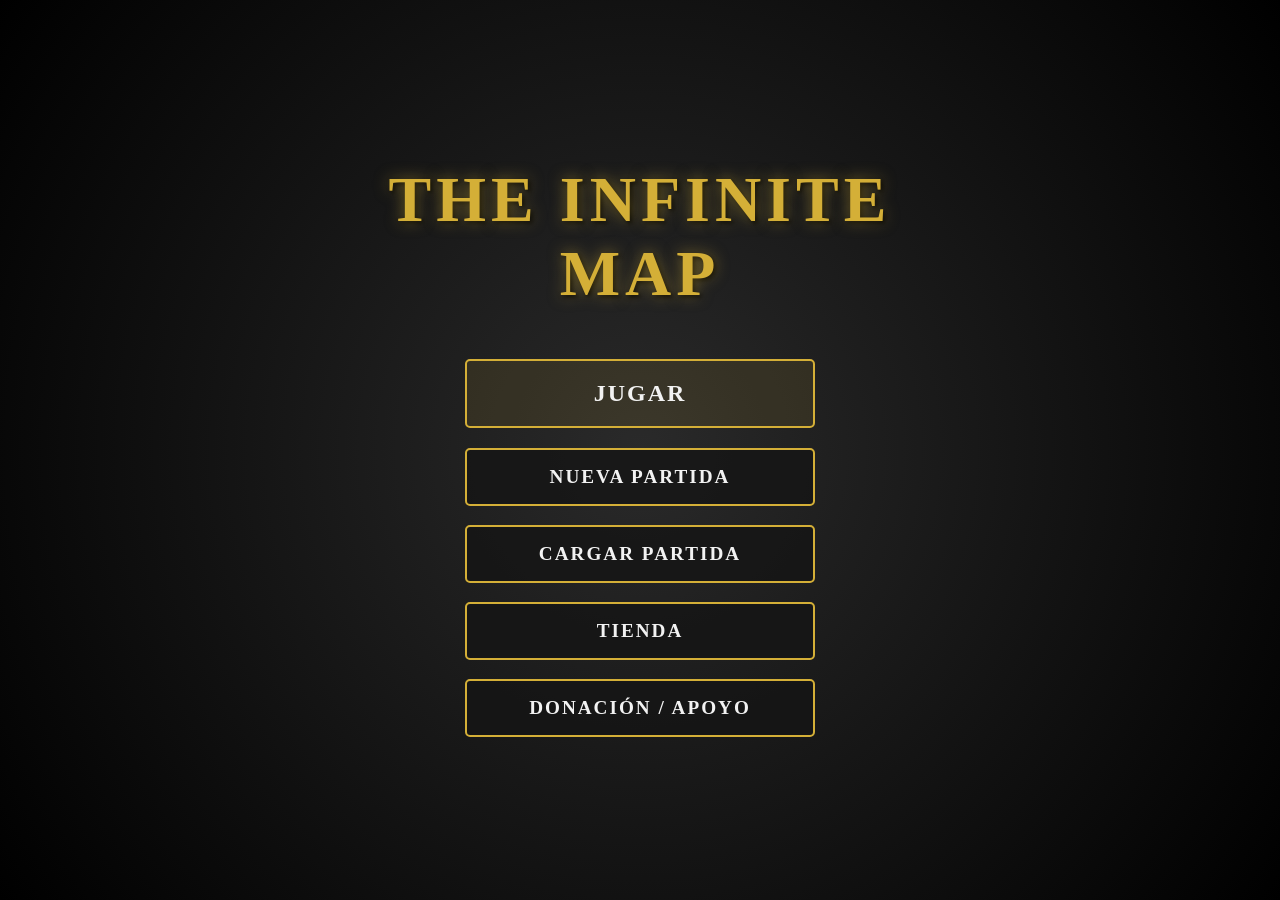
==== commit 781a4a12: "pagos" ====
--- a/index.html
+++ b/index.html
@@ -9,7 +9,7 @@
 <body>
     <main class="main-menu-container">
         <header class="menu-header">
-            <h1 class="game-title">TÍTULO DEL JUEGO</h1>
+            <h1 class="game-title">The Infinite Map</h1>
         </header>
 
         <nav class="menu-buttons">
@@ -18,7 +18,7 @@
             <button id="btn-cargar-partida" class="btn">CARGAR PARTIDA</button>
             <button id="btn-tienda" class="btn">TIENDA</button>
             
-            <a href="https://link.mercadopago.com/MIJUEGO" target="_blank" class="btn link-btn">DONACIÓN / APOYO</a>
+            <a href="https://link.mercadopago.com.mx/theinfinitemap" target="_blank" class="btn link-btn">DONACIÓN / APOYO</a>
         </nav>
     </main>
 
@@ -77,4 +77,4 @@
 
     <script src="landing.js"></script>
 </body>
-</html>
+</html>
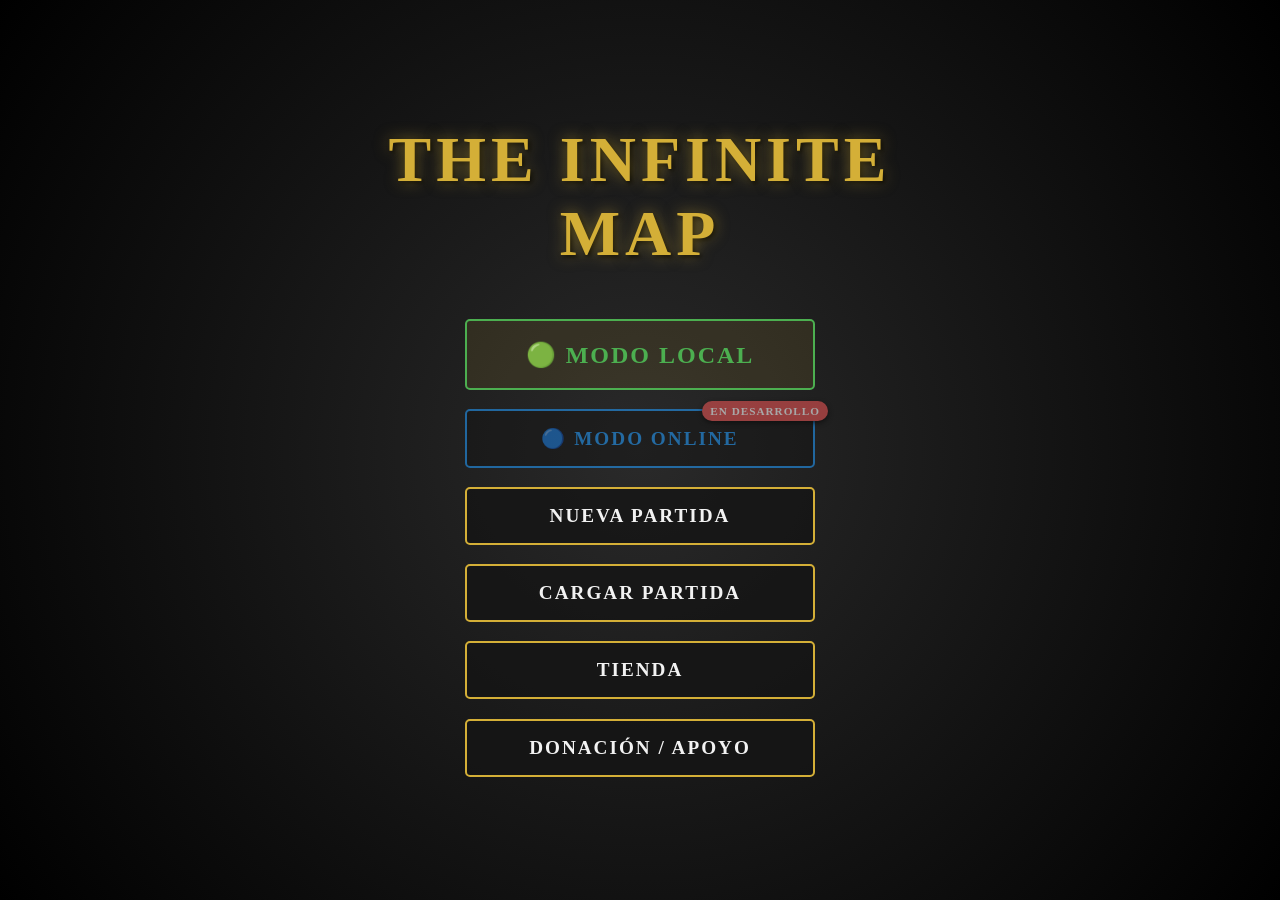
==== commit be6cfbad: "online" ====
--- a/index.html
+++ b/index.html
@@ -13,7 +13,18 @@
         </header>
 
         <nav class="menu-buttons">
-            <button id="btn-jugar" class="btn primary-btn">JUGAR</button>
+            
+            <button id="btn-jugar" class="btn primary-btn" style="border-color: #4caf50; color: #4caf50;">
+                🟢 MODO LOCAL
+            </button>
+            
+            <button id="btn-online" class="btn" disabled style="cursor: not-allowed; opacity: 0.6; border-color: #2196f3; color: #2196f3; position: relative;">
+                🔵 MODO ONLINE
+                <span style="position: absolute; top: -10px; right: -15px; background: #e55353; color: white; font-size: 0.7rem; padding: 4px 8px; border-radius: 10px; font-weight: bold; letter-spacing: 1px; box-shadow: 0 2px 5px rgba(0,0,0,0.8); text-shadow: none;">
+                    EN DESARROLLO
+                </span>
+            </button>
+
             <button id="btn-nueva-partida" class="btn">NUEVA PARTIDA</button>
             <button id="btn-cargar-partida" class="btn">CARGAR PARTIDA</button>
             <button id="btn-tienda" class="btn">TIENDA</button>
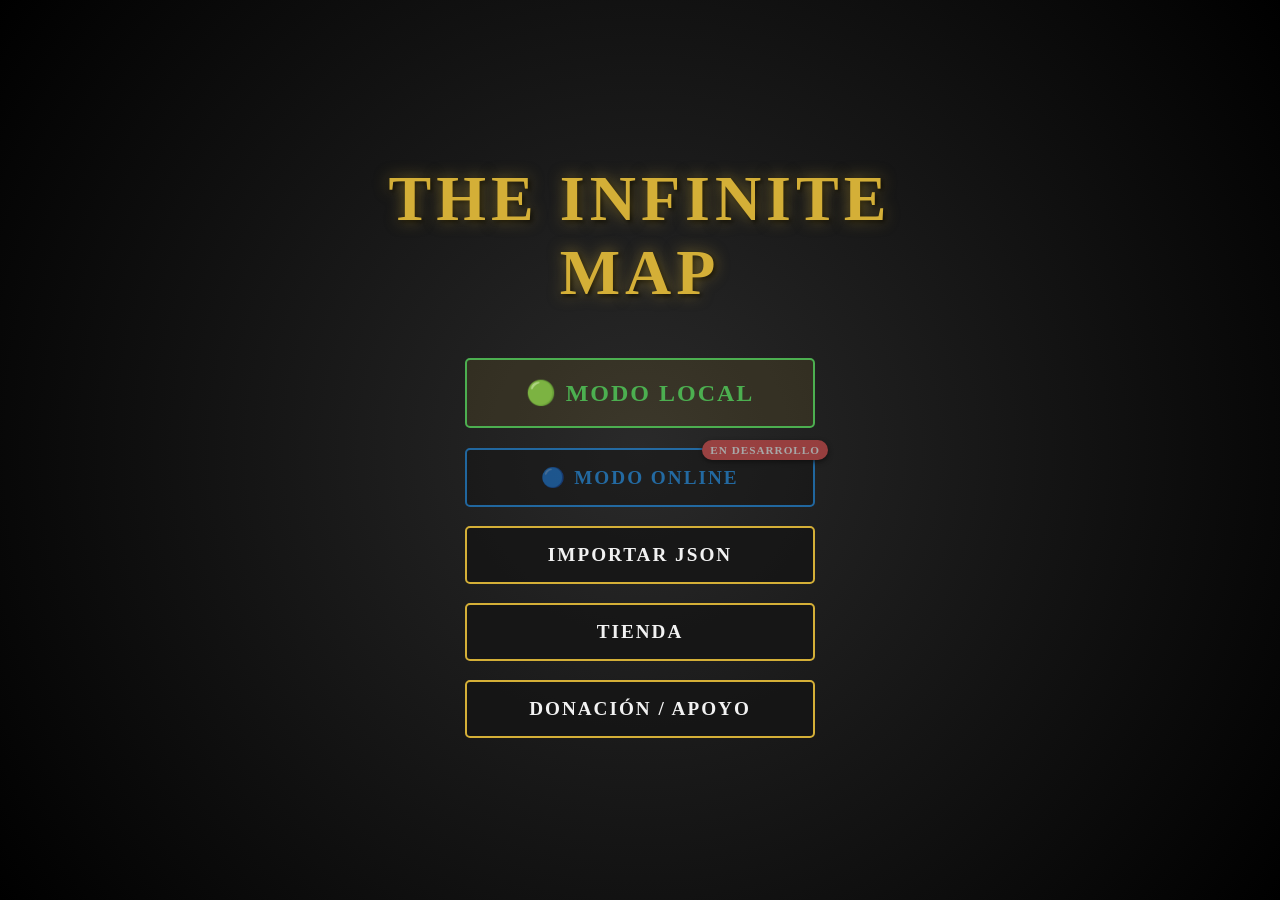
==== commit 7ac60b44: "botones clases" ====
--- a/index.html
+++ b/index.html
@@ -25,18 +25,43 @@
                 </span>
             </button>
 
-            <button id="btn-nueva-partida" class="btn">NUEVA PARTIDA</button>
-            <button id="btn-cargar-partida" class="btn">CARGAR PARTIDA</button>
+            <button id="btn-cargar-partida" class="btn">IMPORTAR JSON</button>
             <button id="btn-tienda" class="btn">TIENDA</button>
             
             <a href="https://link.mercadopago.com.mx/theinfinitemap" target="_blank" class="btn link-btn">DONACIÓN / APOYO</a>
         </nav>
     </main>
 
+    <div id="modal-ranuras" class="modal hidden">
+        <div class="modal-content">
+            <h2>Elige tu Partida</h2>
+            <p>Selecciona una ranura para continuar o empezar una nueva aventura.</p>
+            
+            <div class="menu-buttons" style="margin-top: 20px; gap: 15px;">
+                <button class="btn slot-btn" data-slot="1" style="display: flex; justify-content: space-between; align-items: center;">
+                    <span>Ranura 1</span>
+                    <span id="slot-1-status" style="font-size: 0.8rem; color: #aaa;">Buscando...</span>
+                </button>
+                <button class="btn slot-btn" data-slot="2" style="display: flex; justify-content: space-between; align-items: center;">
+                    <span>Ranura 2</span>
+                    <span id="slot-2-status" style="font-size: 0.8rem; color: #aaa;">Buscando...</span>
+                </button>
+                <button class="btn slot-btn" data-slot="3" style="display: flex; justify-content: space-between; align-items: center;">
+                    <span>Ranura 3</span>
+                    <span id="slot-3-status" style="font-size: 0.8rem; color: #aaa;">Buscando...</span>
+                </button>
+            </div>
+
+            <div class="modal-actions" style="margin-top: 25px;">
+                <button id="btn-cerrar-ranuras" class="btn close-btn">Volver</button>
+            </div>
+        </div>
+    </div>
+
     <div id="modal-cargar" class="modal hidden">
         <div class="modal-content">
-            <h2>Cargar Partida</h2>
-            <p>Sube tu archivo JSON de guardado para continuar tu aventura.</p>
+            <h2>Importar JSON</h2>
+            <p>Sube tu archivo JSON de guardado para continuar tu aventura. Se guardará en la Ranura 1 por defecto.</p>
             
             <div class="upload-container">
                 <input type="file" id="input-archivo-partida" accept=".json">
@@ -54,30 +79,12 @@
             <h2>Tienda del Juego</h2>
             
             <div class="shop-categories-grid">
-                <div class="shop-item">
-                    <h3>Skins de personaje</h3>
-                    <button class="btn buy-btn">Próximamente</button>
-                </div>
-                <div class="shop-item">
-                    <h3>Armas</h3>
-                    <button class="btn buy-btn">Próximamente</button>
-                </div>
-                <div class="shop-item">
-                    <h3>Equipo</h3>
-                    <button class="btn buy-btn">Próximamente</button>
-                </div>
-                <div class="shop-item">
-                    <h3>Oro</h3>
-                    <button class="btn buy-btn">Próximamente</button>
-                </div>
-                <div class="shop-item">
-                    <h3>Experiencia</h3>
-                    <button class="btn buy-btn">Próximamente</button>
-                </div>
-                <div class="shop-item">
-                    <h3>Skins de mapa</h3>
-                    <button class="btn buy-btn">Próximamente</button>
-                </div>
+                <div class="shop-item"><h3>Skins de personaje</h3><button class="btn buy-btn">Próximamente</button></div>
+                <div class="shop-item"><h3>Armas</h3><button class="btn buy-btn">Próximamente</button></div>
+                <div class="shop-item"><h3>Equipo</h3><button class="btn buy-btn">Próximamente</button></div>
+                <div class="shop-item"><h3>Oro</h3><button class="btn buy-btn">Próximamente</button></div>
+                <div class="shop-item"><h3>Experiencia</h3><button class="btn buy-btn">Próximamente</button></div>
+                <div class="shop-item"><h3>Skins de mapa</h3><button class="btn buy-btn">Próximamente</button></div>
             </div>
 
             <div class="modal-actions">
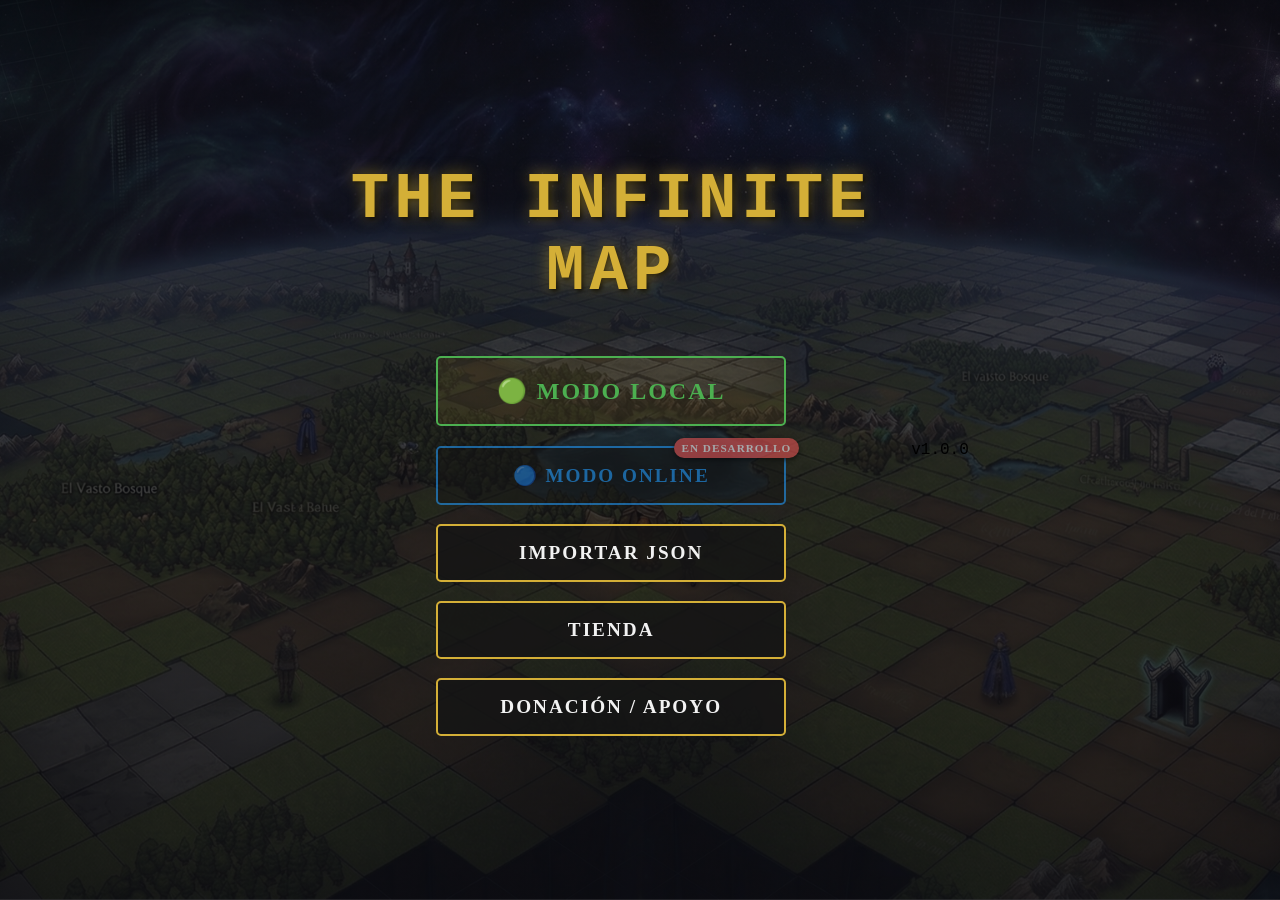
==== commit 4cb3078a: "Refactor main menu HTML structure Updated the HTML structure for the main menu, including changes to" ====
--- a/index.html
+++ b/index.html
@@ -13,86 +13,59 @@
         </header>
 
         <nav class="menu-buttons">
-            
             <button id="btn-jugar" class="btn primary-btn" style="border-color: #4caf50; color: #4caf50;">
                 🟢 MODO LOCAL
             </button>
-            
             <button id="btn-online" class="btn" disabled style="cursor: not-allowed; opacity: 0.6; border-color: #2196f3; color: #2196f3; position: relative;">
                 🔵 MODO ONLINE
                 <span style="position: absolute; top: -10px; right: -15px; background: #e55353; color: white; font-size: 0.7rem; padding: 4px 8px; border-radius: 10px; font-weight: bold; letter-spacing: 1px; box-shadow: 0 2px 5px rgba(0,0,0,0.8); text-shadow: none;">
                     EN DESARROLLO
                 </span>
             </button>
-
-            <button id="btn-cargar-partida" class="btn">IMPORTAR JSON</button>
+            <button id="btn-cargar-json" class="btn">IMPORTAR JSON</button>
             <button id="btn-tienda" class="btn">TIENDA</button>
-            
             <a href="https://link.mercadopago.com.mx/theinfinitemap" target="_blank" class="btn link-btn">DONACIÓN / APOYO</a>
         </nav>
     </main>
 
+    <div id="modal-modo-local" class="modal hidden">
+        <div class="modal-content">
+            <h2>Modo Local</h2>
+            <p>¿Qué aventura deseas emprender?</p>
+            <div class="menu-buttons" style="margin-top: 20px; gap: 15px;">
+                <button id="btn-nueva-partida" class="btn primary-btn" style="border-color: #4caf50; color: #4caf50;">Empezar Nueva Partida</button>
+                <button id="btn-cargar-partida" class="btn" style="border-color: #ff9800; color: #ff9800;">Cargar Partida Guardada</button>
+            </div>
+            <div class="modal-actions" style="margin-top: 25px;">
+                <button id="btn-cerrar-modo-local" class="btn close-btn">Volver</button>
+            </div>
+        </div>
+    </div>
+
     <div id="modal-ranuras" class="modal hidden">
         <div class="modal-content">
-            <h2>Elige tu Partida</h2>
-            <p>Selecciona una ranura para continuar o empezar una nueva aventura.</p>
+            <h2 id="titulo-ranuras">Elige tu Partida</h2>
+            <p>Selecciona una ranura de guardado.</p>
             
             <div class="menu-buttons" style="margin-top: 20px; gap: 15px;">
                 <button class="btn slot-btn" data-slot="1" style="display: flex; justify-content: space-between; align-items: center;">
-                    <span>Ranura 1</span>
-                    <span id="slot-1-status" style="font-size: 0.8rem; color: #aaa;">Buscando...</span>
+                    <span>Ranura 1</span><span id="slot-1-status" style="font-size: 0.8rem; color: #aaa;">Buscando...</span>
                 </button>
                 <button class="btn slot-btn" data-slot="2" style="display: flex; justify-content: space-between; align-items: center;">
-                    <span>Ranura 2</span>
-                    <span id="slot-2-status" style="font-size: 0.8rem; color: #aaa;">Buscando...</span>
+                    <span>Ranura 2</span><span id="slot-2-status" style="font-size: 0.8rem; color: #aaa;">Buscando...</span>
                 </button>
                 <button class="btn slot-btn" data-slot="3" style="display: flex; justify-content: space-between; align-items: center;">
-                    <span>Ranura 3</span>
-                    <span id="slot-3-status" style="font-size: 0.8rem; color: #aaa;">Buscando...</span>
+                    <span>Ranura 3</span><span id="slot-3-status" style="font-size: 0.8rem; color: #aaa;">Buscando...</span>
                 </button>
             </div>
-
             <div class="modal-actions" style="margin-top: 25px;">
                 <button id="btn-cerrar-ranuras" class="btn close-btn">Volver</button>
             </div>
         </div>
     </div>
 
-    <div id="modal-cargar" class="modal hidden">
-        <div class="modal-content">
-            <h2>Importar JSON</h2>
-            <p>Sube tu archivo JSON de guardado para continuar tu aventura. Se guardará en la Ranura 1 por defecto.</p>
-            
-            <div class="upload-container">
-                <input type="file" id="input-archivo-partida" accept=".json">
-            </div>
-
-            <div class="modal-actions">
-                <button id="btn-procesar-carga" class="btn modal-btn">Importar e Iniciar</button>
-                <button id="btn-cerrar-cargar" class="btn close-btn">Cancelar</button>
-            </div>
-        </div>
-    </div>
-
-    <div id="modal-tienda" class="modal hidden">
-        <div class="modal-content shop-content">
-            <h2>Tienda del Juego</h2>
-            
-            <div class="shop-categories-grid">
-                <div class="shop-item"><h3>Skins de personaje</h3><button class="btn buy-btn">Próximamente</button></div>
-                <div class="shop-item"><h3>Armas</h3><button class="btn buy-btn">Próximamente</button></div>
-                <div class="shop-item"><h3>Equipo</h3><button class="btn buy-btn">Próximamente</button></div>
-                <div class="shop-item"><h3>Oro</h3><button class="btn buy-btn">Próximamente</button></div>
-                <div class="shop-item"><h3>Experiencia</h3><button class="btn buy-btn">Próximamente</button></div>
-                <div class="shop-item"><h3>Skins de mapa</h3><button class="btn buy-btn">Próximamente</button></div>
-            </div>
-
-            <div class="modal-actions">
-                <button id="btn-cerrar-tienda" class="btn close-btn">Volver al menú principal</button>
-            </div>
-        </div>
-    </div>
+    <div class="version-tag">v1.0.0</div>
 
     <script src="landing.js"></script>
 </body>
-</html>+</html>
--- a/landing.css
+++ b/landing.css
@@ -23,16 +23,21 @@
 }
 
 body {
-    background-color: var(--bg-color);
-    color: var(--text-primary);
-    font-family: var(--font-main);
+    margin: 0;
+    padding: 0;
+    min-height: 100vh;
+    font-family: 'Courier New', Courier, monospace; /* O la fuente que ya tuvieras */
     display: flex;
     justify-content: center;
     align-items: center;
-    min-height: 100vh;
-    /* Fondo con una textura sutil o gradiente para darle profundidad */
-    background-image: radial-gradient(circle at center, #2a2a2a 0%, #000000 100%);
-    overflow: hidden; /* Evita scroll en el menú principal */
+    
+    /* MAGIA DEL FONDO AQUÍ */
+    /* El linear-gradient crea una capa oscura semitransparente (0.7 de opacidad) para que los botones resalten */
+    background-image: linear-gradient(rgba(10, 10, 15, 0.7), rgba(10, 10, 15, 0.8)), url('fondo-menu.png');
+    background-size: cover; /* Hace que la imagen cubra toda la pantalla sin deformarse */
+    background-position: center; /* Centra la imagen */
+    background-repeat: no-repeat; /* Evita que la imagen se repita como mosaico */
+    background-attachment: fixed; /* Hace que el fondo se quede quieto si la pantalla es pequeña y haces scroll */
 }
 
 /* ==========================================
